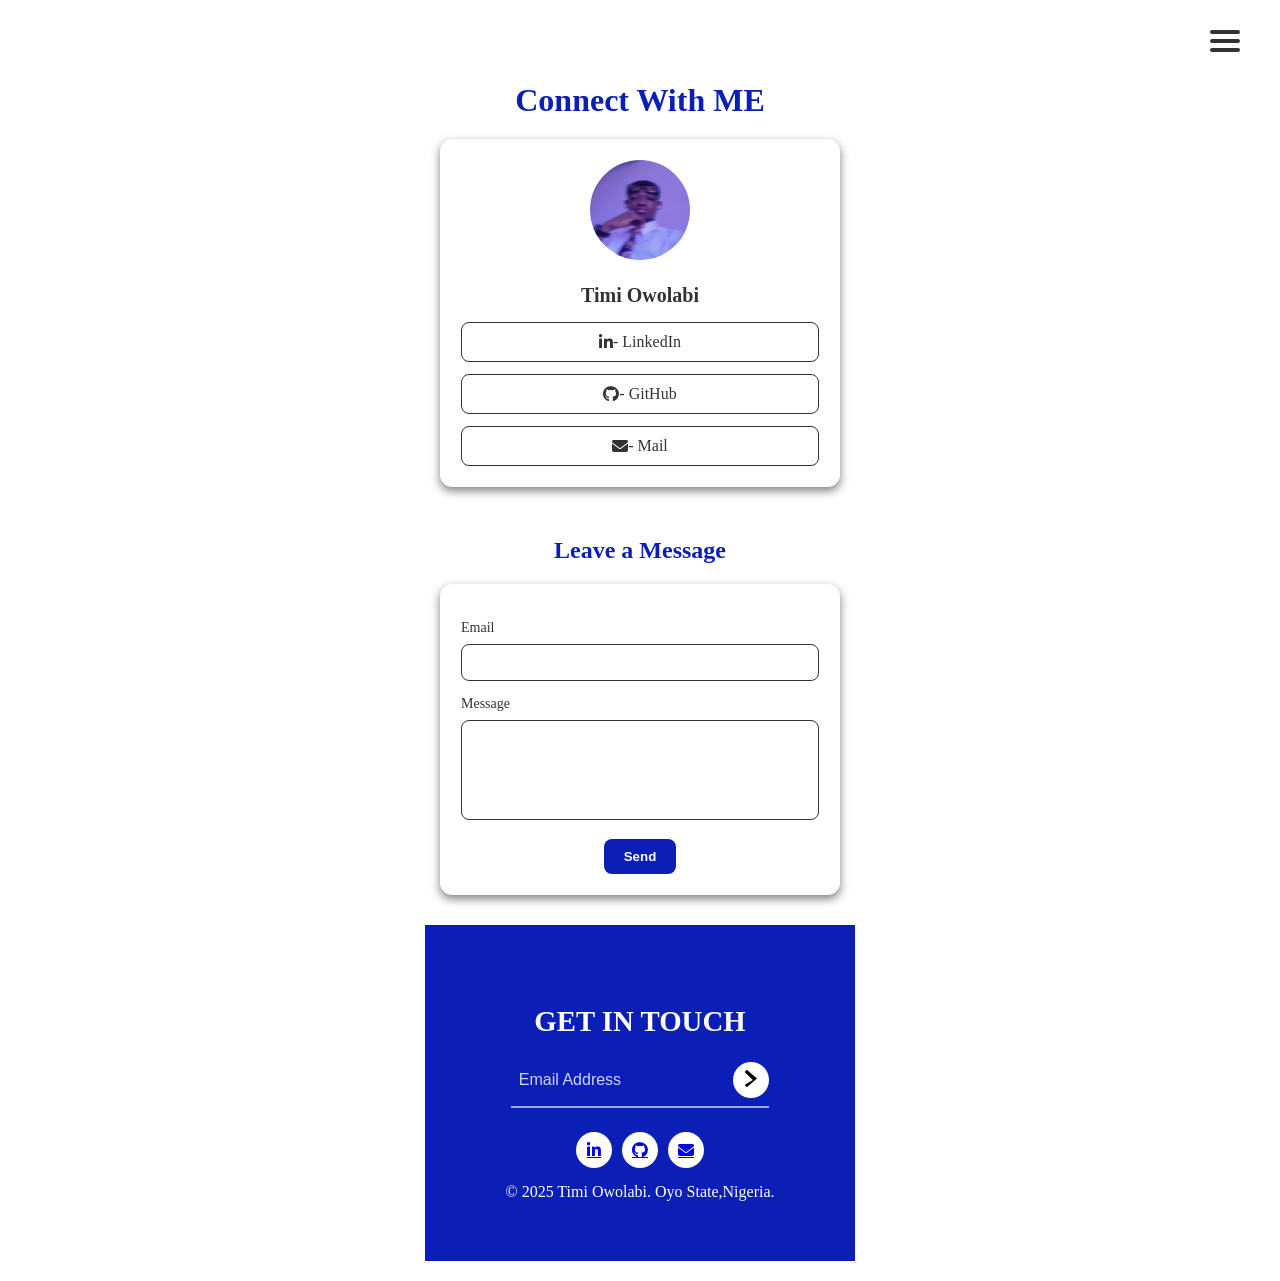
==== Contact.html @ 9ae62fbc "Add files via upload" ====
<!DOCTYPE html>
<html lang="en">
<head>
  <meta charset="UTF-8">
  <meta name="viewport" content="width=device-width, initial-scale=1.0">
  <link rel="stylesheet" href="https://cdnjs.cloudflare.com/ajax/libs/font-awesome/6.4.0/css/all.min.css">
  <link rel="icon" href="icon1.png">
  <title>Contact Me</title>
  <style>
    * {
      margin: 0;
      padding: 0;
      box-sizing: border-box;
    }

    body {
      font-family: 'Trebuchet MS';
      background-color: #fff;
      color: #0b1fb6;
      display: flex;
      flex-direction: column;
      align-items: center;
      justify-content: flex-start;
      min-height: 100vh;
      padding: 20px;
      opacity: 0;
      transform: translateY(100px);
      transition: all 0.8s ease;
      overflow-x: hidden;
    }

    body.loaded {
      opacity: 1;
      transform: translateY(0);
    }

    header {
      width: 100%;
      display: flex;
      justify-content: flex-end; /* hamburger pushed right */
      align-items: center;
      padding: 10px 20px;
      position: relative;
      z-index: 1001;
    }

    .menu {
      width: 30px;
      height: 22px;
      display: flex;
      flex-direction: column;
      justify-content: space-between;
      cursor: pointer;
      z-index: 1002;
    }

    .bar {
      height: 4px;
      width: 100%;
      background: #333;
      border-radius: 4px;
      transition: all 0.4s ease;
    }

    .menu.active .bar:nth-child(1) {
      transform: rotate(45deg) translate(5px, 5px);
    }

    .menu.active .bar:nth-child(2) {
      opacity: 0;
    }

    .menu.active .bar:nth-child(3) {
      transform: rotate(-45deg) translate(6px, -6px);
    }

    .nav-panel {
      position: absolute;
      top: 60px;
      right: 20px;
      background: #555;
      border-radius: 10px;
      display: flex;
      flex-direction: column;
      gap: 6px;
      padding: 10px 15px;
      width: auto;
      opacity: 0;
      transform: translateY(-20px);
      pointer-events: none;
      transition: all 0.3s ease;
    }

    .nav-panel a {
      color: #fff;
      font-size: 14px;
      text-decoration: none;
      text-align: left;
      padding: 6px 0;
      transition: 0.3s;
    }

    .nav-panel a:hover {
      color: #ddd;
    }

    .nav-panel.active {
      opacity: 1;
      transform: translateY(0);
      pointer-events: auto;
    }

    h1, h2 {
      text-align: center;
      margin: 20px 0;
      color: #0b1fb6;
    }

    .card {
      background: #fff;
      border: 1px solid #fff;
      border-radius: 12px;
      padding: 20px;
      text-align: center;
      width: 100%;
      max-width: 400px;
      margin-bottom: 30px;
      box-shadow: 0px 4px 10px rgba(0,0,0,0.5);
    }

    .card img {
      width: 100px;
      height: 100px;
      border-radius: 50%;
      margin-bottom: 10px;
    }

    .card h3 {
      margin: 10px 0;
      font-size: 20px;
      color: #333;
    }

    .social-links {
      margin-top: 15px;
      display: flex;
      flex-direction: column;
      gap: 12px;
    }

    .social-links a {
      display: flex;
      align-items: center;
      justify-content: center;
      text-decoration: none;
      color: #333;
      padding: 10px;
      border: 1px solid #333;
      border-radius: 8px;
      transition: 0.3s;
    }

    .social-links a:hover {
      background: #333;
      color: #fff;
    }

    .form-box {
      background: #fff;
      border: 1px solid #fff;
      border-radius: 12px;
      padding: 20px;
      width: 100%;
      max-width: 400px;
      text-align: center;
      box-shadow: 0px 4px 10px rgba(0,0,0,0.5);
      margin-bottom: 30px;
    }

    .form-box label {
      display: block;
      margin-bottom: 8px;
      text-align: left;
      font-size: 14px;
      color: #333;
    }

    .form-box input,
    .form-box textarea {
      width: 100%;
      padding: 10px;
      border: 1px solid #333;
      border-radius: 8px;
      margin-bottom: 15px;
      background: #fff;
      color: #333;
    }

    .form-box textarea {
      resize: none;
      height: 100px;
    }

    .form-box button {
      padding: 10px 20px;
      border: none;
      border-radius: 8px;
      background: #0b1fb6;
      color: #fff;
      font-weight: bold;
      cursor: pointer;
      transition: 0.3s;
    }

    .form-box button:hover {
      background: #06208d;
    }

    @media (max-width: 480px) {
      h1, h2 {
        font-size: 20px;
      }

      .card, .form-box {
        padding: 35px;
      }

      .card img {
        width: 80px;
        height: 80px;
      }

      .form-box input,
      .form-box textarea {
        font-size: 14px;
      }
    }
  
    footer {
      background: #0b1fb6;
      color: #fff;
      padding: 60px 80px;
      text-align: center;
    }

    footer h1 {
      font-size: 1.8rem;
      margin-bottom: 15px;
      color: white;
    }

    .subscribe {
      margin: 1.5rem auto;
      width: min(400px, 96%);
      display: flex;
      align-items: center;
      gap: .5rem;
      border-bottom: 2px solid rgba(255,255,255,.6);
      padding-bottom: .5rem;
    }
    .subscribe input {
      flex: 1;
      background: transparent;
      border: none;
      color: #fff;
      font-size: 1rem;
      padding: .4rem 0;
      outline: none;
    }
    .subscribe input::placeholder {
      color: rgba(255,255,255,.8);
    }
    .send {
      flex: none;
      width: 36px;
      height: 36px;
      border: none;
      border-radius: 50%;
      background: #fff;
      color: #0b1fb6;
      display: grid;
      place-items: center;
      cursor: pointer;
      transition: transform .2s ease;
    }
    .send:hover { transform: scale(1.1); }

    .socials {
      list-style: none;
      display: flex;
      justify-content: center;
      gap: 10px;
      padding: 0;
      margin: 15px 0;
    }
    .socials a {
      width: 36px;
      height: 36px;
      display: grid;
      place-items: center;
      border-radius: 50%;
      background: #fff;
      transition: transform .15s ease;
    }
  </style>
</head>
<body>

  <header>
    <div class="menu" id="menuBtn">
      <div class="bar"></div>
      <div class="bar"></div>
      <div class="bar"></div>
    </div>
    <div class="nav-panel" id="navPanel">
      <a href="home.html">Home</a>
      <a href="Resume.html">Resume</a>
      <a href="Projects.html">Projects</a>
      <a href="Contact.html">Contact</a>
    </div>
  </header>

  <h1>Connect With ME</h1>
  <div class="card">
    <img src="Pimage3.jpg" alt="Profile">
    <h3>Timi Owolabi</h3>
    <div class="social-links">
      <a href="https://linkedin.com" target="_blank"><i class="fab fa-linkedin-in"></i> - LinkedIn</a>
      <a href="https://github.com" target="_blank"><i class="fab fa-github"></i> - GitHub</a>
      <a href="mailto:example@email.com"><i class="fas fa-envelope"></i> - Mail</a>
    </div>
  </div>

  <h2>Leave a Message</h2>
  <div class="form-box">
    <p style="margin-bottom:15px;"></p>
    <form id="contactForm">
      <label for="email">Email</label>
      <input type="email" id="email" required>
      
      <label for="message">Message</label>
      <textarea id="message" required></textarea>
      
      <button type="submit">Send</button>
    </form>
  </div>

  <footer>
    <h1>GET IN TOUCH</h1>

    <form class="subscribe" action="#" method="post" novalidate>
      <label for="email" class="visually-hidden"></label>
      <input id="email" name="email" type="email" placeholder="Email Address" required>
      <button class="send" type="submit" aria-label="Submit email">
        <svg viewBox="0 0 24 24" aria-hidden="true"><path d="M13.172 12 7.757 6.586l1.414-1.414L16 11l-6.829 5.828-1.414-1.414L13.172 12z"/></svg>
      </button>
    </form>

    <ul class="socials" aria-label="Social links">
      <a href="https://www.linkedin.com/in/emmanuel-timileyin-owolabi-ba5b5137a?utm_source=share&utm_campaign=share_via&utm_content=profile&utm_medium=android_app"><i class="fab fa-linkedin-in"></i></a>
      <a href="https://github.com/timi-xx"><i class="fab fa-github"></i></a>
      <a href="mailto:owolabiemma15@gmail.com" target="_blank" title="Email"><i class="fas fa-envelope"></i></a>
   </ul>

    <p class="copy">© 2025 Timi Owolabi. Oyo State,Nigeria.</p>
  </footer>

  <script>
    window.addEventListener("load", () => {
      document.body.classList.add("loaded");
    });

    const menuBtn = document.getElementById("menuBtn");
    const navPanel = document.getElementById("navPanel");

    menuBtn.addEventListener("click", () => {
      menuBtn.classList.toggle("active");
      navPanel.classList.toggle("active");
    });

    document.querySelectorAll(".nav-panel a").forEach(link => {
      link.addEventListener("click", () => {
        menuBtn.classList.remove("active");
        navPanel.classList.remove("active");
      });
    });

    document.getElementById("contactForm").addEventListener("submit", function(event){
      event.preventDefault();
      const email = document.getElementById("email").value;
      const message = document.getElementById("message").value;

      if(email && message){
        alert("Message sent successfully!");
        this.reset();
      } else {
        alert("Please fill all fields.");
      }
    });
  </script>

</body>
</html>
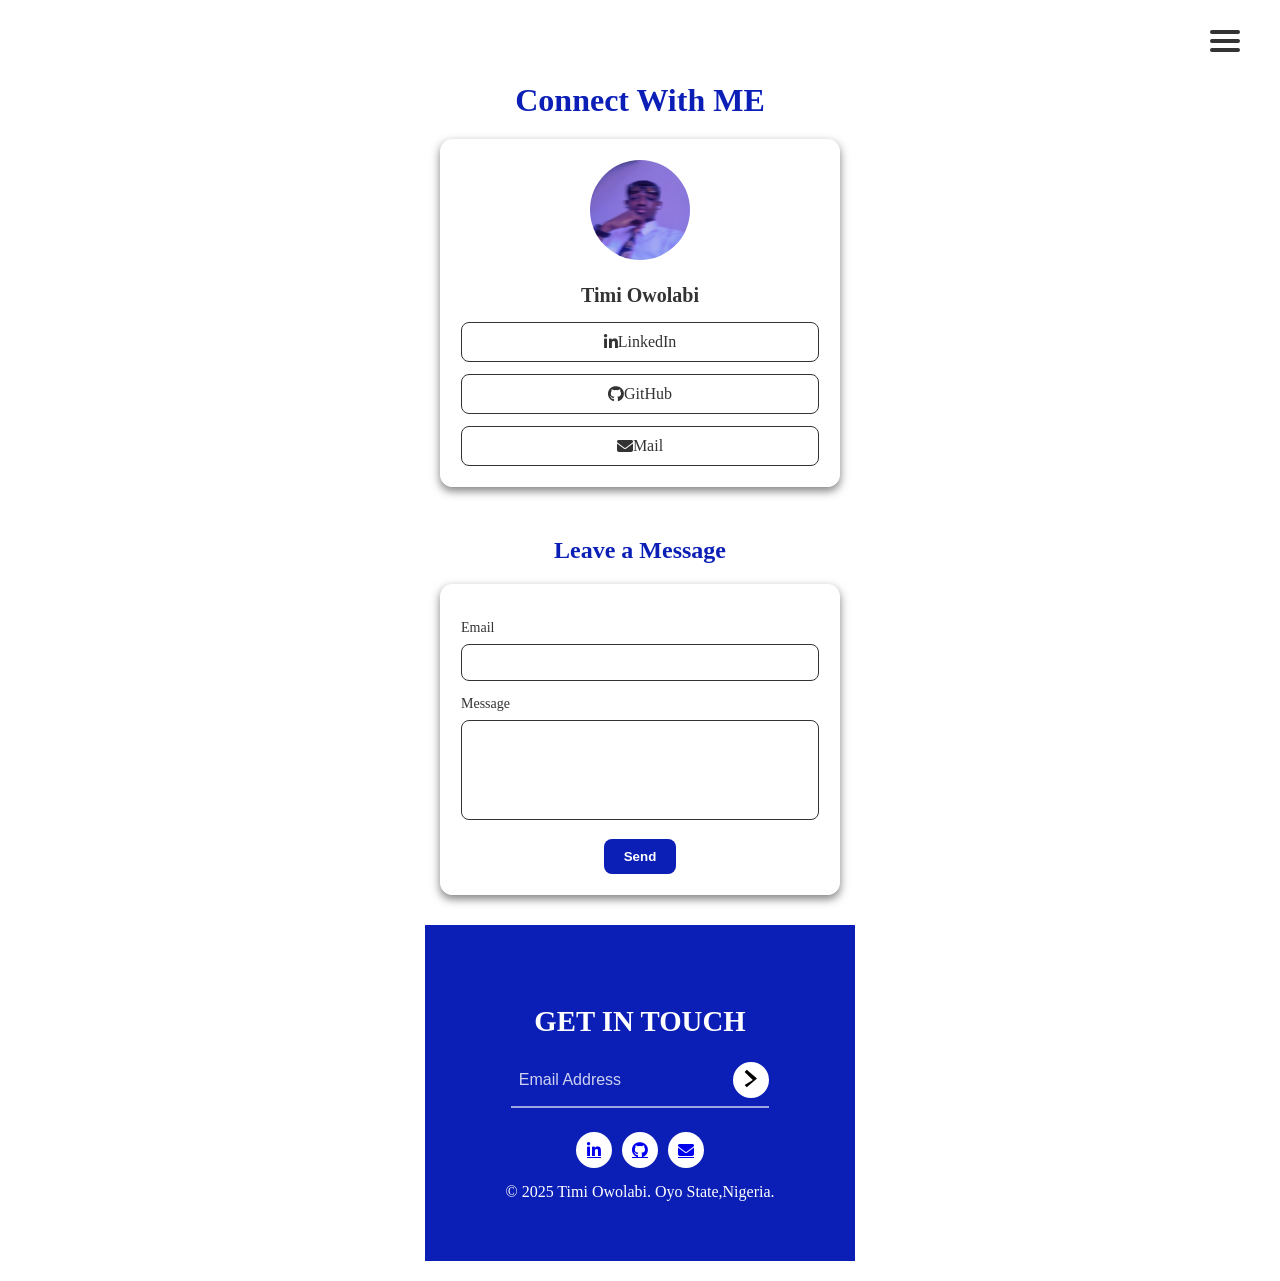
==== commit 970b81d3: "Update Contact.html" ====
--- a/Contact.html
+++ b/Contact.html
@@ -325,9 +325,9 @@
     <img src="Pimage3.jpg" alt="Profile">
     <h3>Timi Owolabi</h3>
     <div class="social-links">
-      <a href="https://linkedin.com" target="_blank"><i class="fab fa-linkedin-in"></i> - LinkedIn</a>
-      <a href="https://github.com" target="_blank"><i class="fab fa-github"></i> - GitHub</a>
-      <a href="mailto:example@email.com"><i class="fas fa-envelope"></i> - Mail</a>
+      <a href="https://linkedin.com" target="_blank"><i class="fab fa-linkedin-in"></i>  LinkedIn</a>
+      <a href="https://github.com" target="_blank"><i class="fab fa-github"></i>  GitHub</a>
+      <a href="mailto:example@email.com"><i class="fas fa-envelope"></i>  Mail</a>
     </div>
   </div>
 
@@ -400,4 +400,4 @@
   </script>
 
 </body>
-</html>+</html>
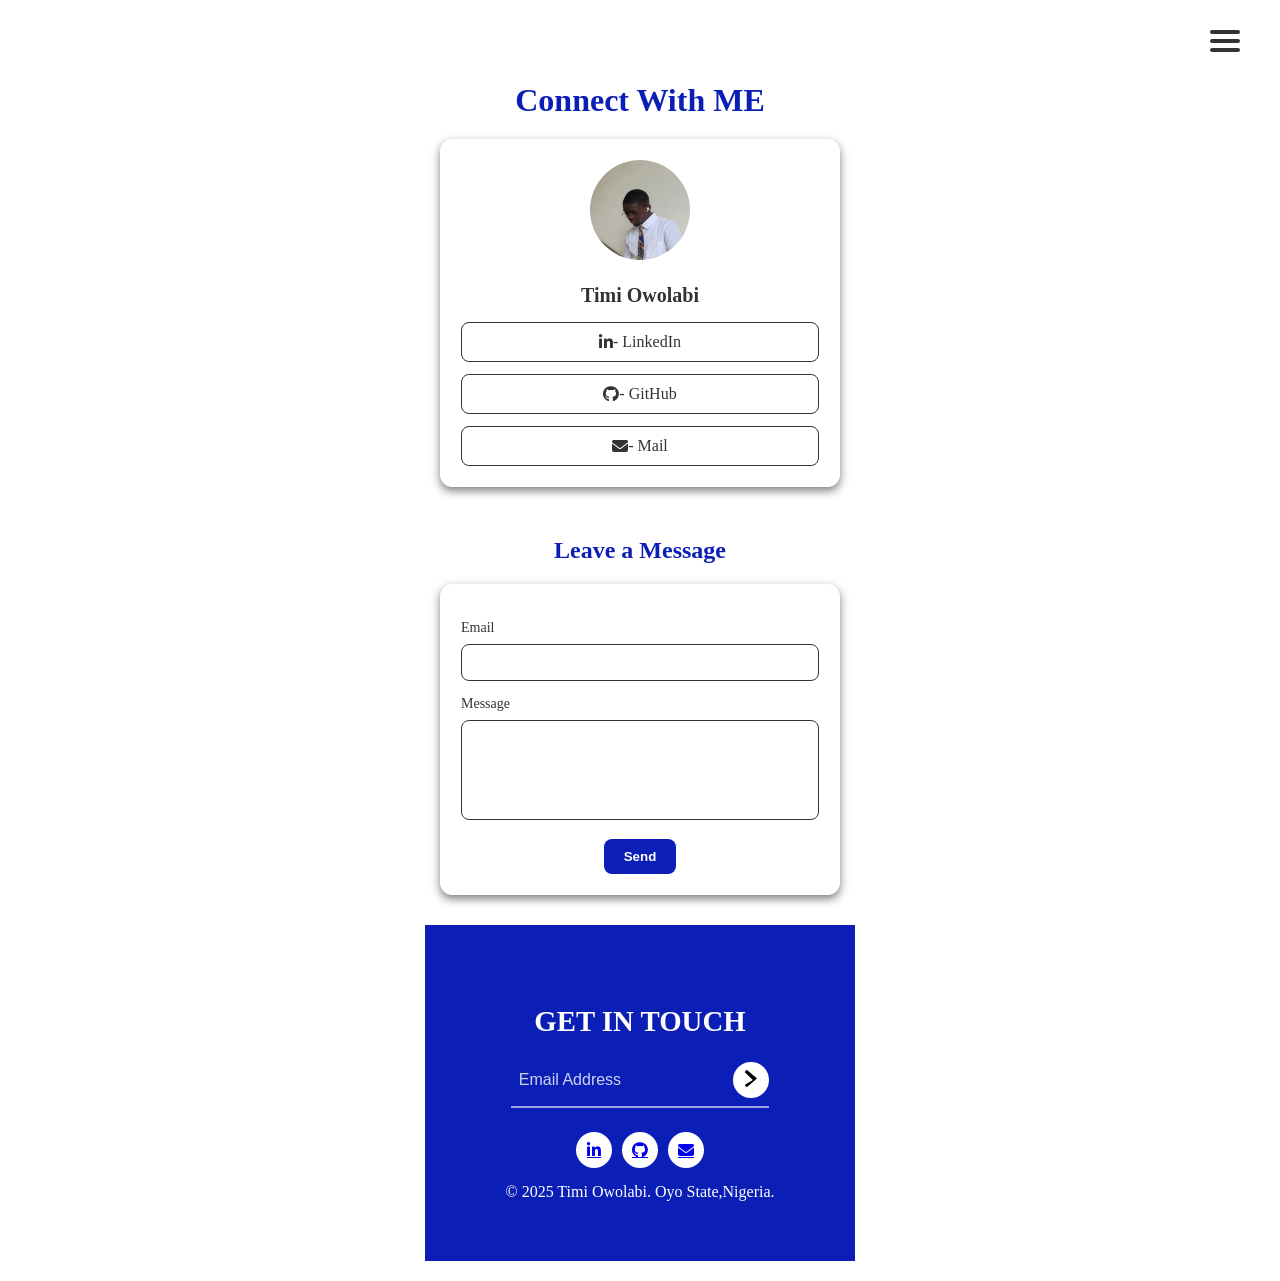
==== commit 0f408c59: "Add files via upload" ====
--- a/Contact.html
+++ b/Contact.html
@@ -4,7 +4,7 @@
   <meta charset="UTF-8">
   <meta name="viewport" content="width=device-width, initial-scale=1.0">
   <link rel="stylesheet" href="https://cdnjs.cloudflare.com/ajax/libs/font-awesome/6.4.0/css/all.min.css">
-  <link rel="icon" href="icon1.png">
+  <link rel="icon" href="Pimage3.jpg">
   <title>Contact Me</title>
   <style>
     * {
@@ -325,9 +325,9 @@
     <img src="Pimage3.jpg" alt="Profile">
     <h3>Timi Owolabi</h3>
     <div class="social-links">
-      <a href="https://linkedin.com" target="_blank"><i class="fab fa-linkedin-in"></i>  LinkedIn</a>
-      <a href="https://github.com" target="_blank"><i class="fab fa-github"></i>  GitHub</a>
-      <a href="mailto:example@email.com"><i class="fas fa-envelope"></i>  Mail</a>
+      <a href="https://linkedin.com" target="_blank"><i class="fab fa-linkedin-in"></i> - LinkedIn</a>
+      <a href="https://github.com" target="_blank"><i class="fab fa-github"></i> - GitHub</a>
+      <a href="mailto:example@email.com"><i class="fas fa-envelope"></i> - Mail</a>
     </div>
   </div>
 
@@ -400,4 +400,4 @@
   </script>
 
 </body>
-</html>
+</html>
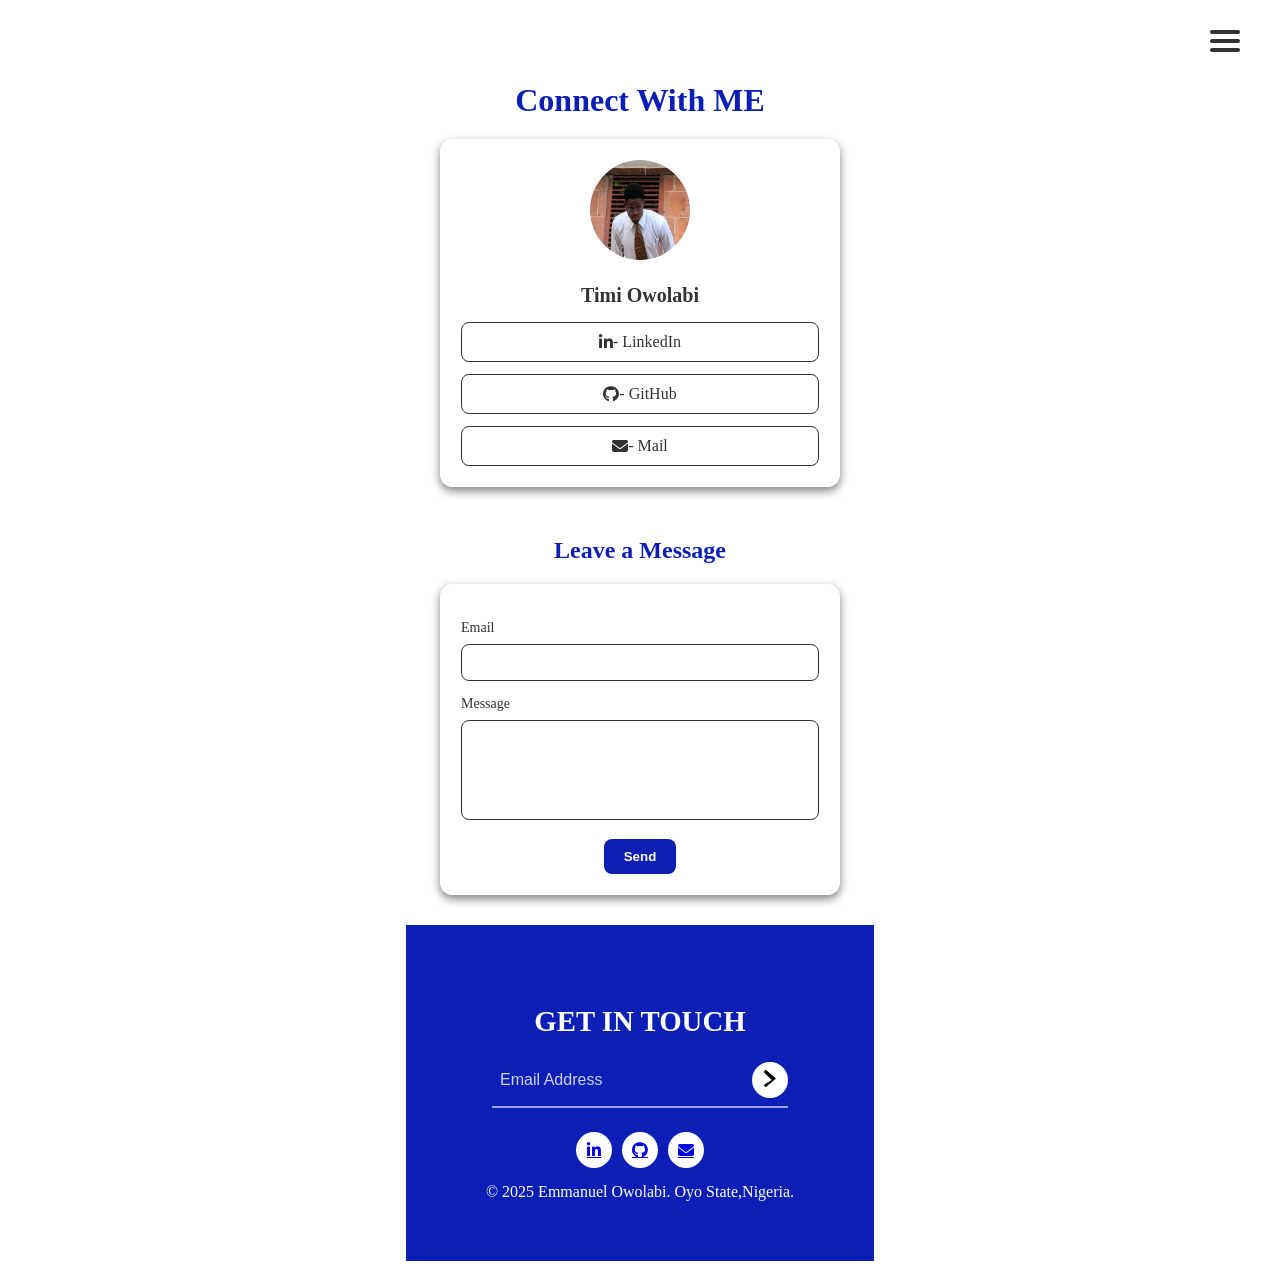
==== commit c6b14bf2: "Add files via upload" ====
--- a/Contact.html
+++ b/Contact.html
@@ -362,7 +362,7 @@
       <a href="mailto:owolabiemma15@gmail.com" target="_blank" title="Email"><i class="fas fa-envelope"></i></a>
    </ul>
 
-    <p class="copy">© 2025 Timi Owolabi. Oyo State,Nigeria.</p>
+    <p class="copy">© 2025 Emmanuel Owolabi. Oyo State,Nigeria.</p>
   </footer>
 
   <script>
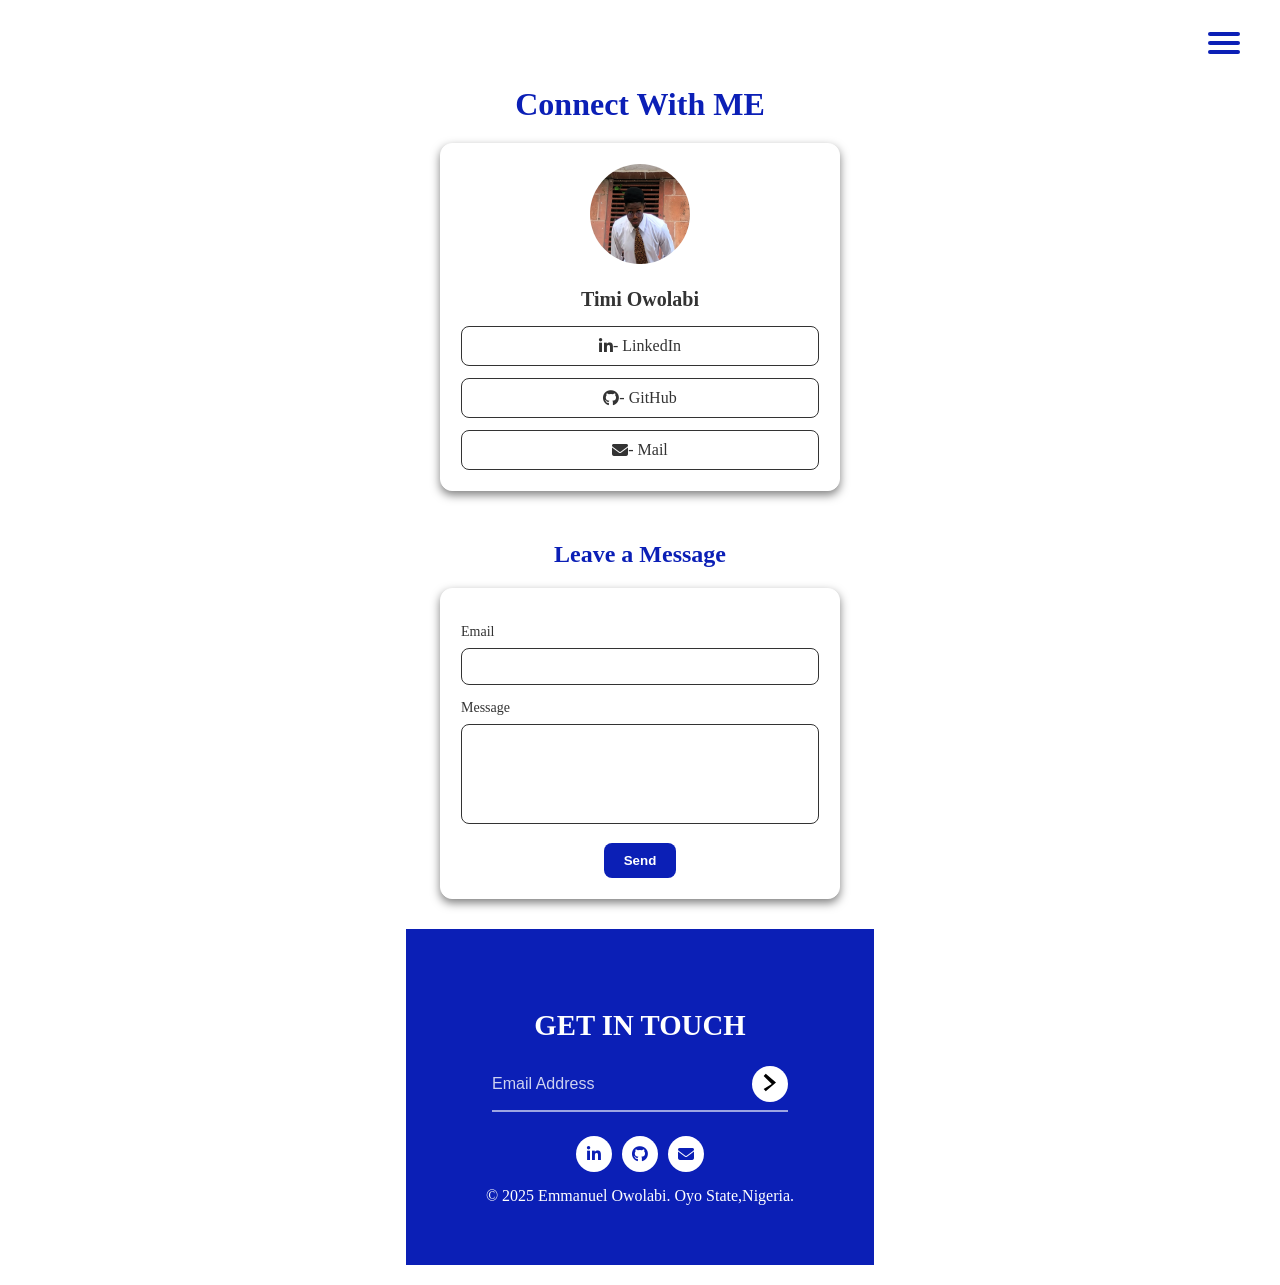
==== commit ea4a2b71: "Add files via upload" ====
--- a/Contact.html
+++ b/Contact.html
@@ -45,33 +45,45 @@
     }
 
     .menu {
-      width: 30px;
-      height: 22px;
-      display: flex;
-      flex-direction: column;
-      justify-content: space-between;
+      position: relative;
+      width: 32px;
+      height: 26px;
+      display: flex;
+      align-items: center;
+      justify-content: center;
       cursor: pointer;
       z-index: 1002;
+      background: transparent;
+      border: none;
     }
 
     .bar {
+      position: absolute;
+      left: 0;
+      width: 100%;
       height: 4px;
-      width: 100%;
-      background: #333;
-      border-radius: 4px;
-      transition: all 0.4s ease;
-    }
+      background: #0b1fb6;
+      border-radius: 999px;
+      transition: all 0.35s ease;
+    }
+
+    .bar:nth-child(1) { top: 2px; }
+    .bar:nth-child(2) { top: 11px; }
+    .bar:nth-child(3) { top: 20px; }
 
     .menu.active .bar:nth-child(1) {
-      transform: rotate(45deg) translate(5px, 5px);
+      top: 11px;
+      transform: rotate(45deg);
     }
 
     .menu.active .bar:nth-child(2) {
       opacity: 0;
+      transform: scaleX(0);
     }
 
     .menu.active .bar:nth-child(3) {
-      transform: rotate(-45deg) translate(6px, -6px);
+      top: 11px;
+      transform: rotate(-45deg);
     }
 
     .nav-panel {
@@ -293,6 +305,9 @@
       padding: 0;
       margin: 15px 0;
     }
+    .socials li {
+      list-style: none;
+    }
     .socials a {
       width: 36px;
       height: 36px;
@@ -301,6 +316,19 @@
       border-radius: 50%;
       background: #fff;
       transition: transform .15s ease;
+      color: #0b1fb6;
+      text-decoration: none;
+    }
+    .visually-hidden {
+      position: absolute;
+      width: 1px;
+      height: 1px;
+      padding: 0;
+      margin: -1px;
+      overflow: hidden;
+      clip: rect(0, 0, 0, 0);
+      white-space: nowrap;
+      border: 0;
     }
   </style>
 </head>
@@ -335,11 +363,11 @@
   <div class="form-box">
     <p style="margin-bottom:15px;"></p>
     <form id="contactForm">
-      <label for="email">Email</label>
-      <input type="email" id="email" required>
+      <label for="contact-email">Email</label>
+      <input type="email" id="contact-email" name="contact-email" required>
       
-      <label for="message">Message</label>
-      <textarea id="message" required></textarea>
+      <label for="contact-message">Message</label>
+      <textarea id="contact-message" name="contact-message" required></textarea>
       
       <button type="submit">Send</button>
     </form>
@@ -349,18 +377,18 @@
     <h1>GET IN TOUCH</h1>
 
     <form class="subscribe" action="#" method="post" novalidate>
-      <label for="email" class="visually-hidden"></label>
-      <input id="email" name="email" type="email" placeholder="Email Address" required>
+      <label for="subscribe-email" class="visually-hidden">Email Address</label>
+      <input id="subscribe-email" name="email" type="email" placeholder="Email Address" required>
       <button class="send" type="submit" aria-label="Submit email">
         <svg viewBox="0 0 24 24" aria-hidden="true"><path d="M13.172 12 7.757 6.586l1.414-1.414L16 11l-6.829 5.828-1.414-1.414L13.172 12z"/></svg>
       </button>
     </form>
 
     <ul class="socials" aria-label="Social links">
-      <a href="https://www.linkedin.com/in/emmanuel-timileyin-owolabi-ba5b5137a?utm_source=share&utm_campaign=share_via&utm_content=profile&utm_medium=android_app"><i class="fab fa-linkedin-in"></i></a>
-      <a href="https://github.com/timi-xx"><i class="fab fa-github"></i></a>
-      <a href="mailto:owolabiemma15@gmail.com" target="_blank" title="Email"><i class="fas fa-envelope"></i></a>
-   </ul>
+      <li><a href="https://www.linkedin.com/in/emmanuel-timileyin-owolabi-ba5b5137a?utm_source=share&utm_campaign=share_via&utm_content=profile&utm_medium=android_app" aria-label="LinkedIn"><i class="fab fa-linkedin-in"></i></a></li>
+      <li><a href="https://github.com/timi-xx" aria-label="GitHub"><i class="fab fa-github"></i></a></li>
+      <li><a href="mailto:owolabiemma15@gmail.com" target="_blank" title="Email" aria-label="Email"><i class="fas fa-envelope"></i></a></li>
+    </ul>
 
     <p class="copy">© 2025 Emmanuel Owolabi. Oyo State,Nigeria.</p>
   </footer>
@@ -373,24 +401,26 @@
     const menuBtn = document.getElementById("menuBtn");
     const navPanel = document.getElementById("navPanel");
 
-    menuBtn.addEventListener("click", () => {
-      menuBtn.classList.toggle("active");
-      navPanel.classList.toggle("active");
-    });
-
-    document.querySelectorAll(".nav-panel a").forEach(link => {
-      link.addEventListener("click", () => {
-        menuBtn.classList.remove("active");
-        navPanel.classList.remove("active");
+    if (menuBtn && navPanel) {
+      menuBtn.addEventListener("click", () => {
+        const isOpen = menuBtn.classList.toggle("active");
+        navPanel.classList.toggle("active", isOpen);
       });
-    });
+
+      document.querySelectorAll(".nav-panel a").forEach(link => {
+        link.addEventListener("click", () => {
+          menuBtn.classList.remove("active");
+          navPanel.classList.remove("active");
+        });
+      });
+    }
 
     document.getElementById("contactForm").addEventListener("submit", function(event){
       event.preventDefault();
-      const email = document.getElementById("email").value;
-      const message = document.getElementById("message").value;
-
-      if(email && message){
+      const email = document.getElementById("contact-email").value.trim();
+      const message = document.getElementById("contact-message").value.trim();
+
+      if (email && message) {
         alert("Message sent successfully!");
         this.reset();
       } else {
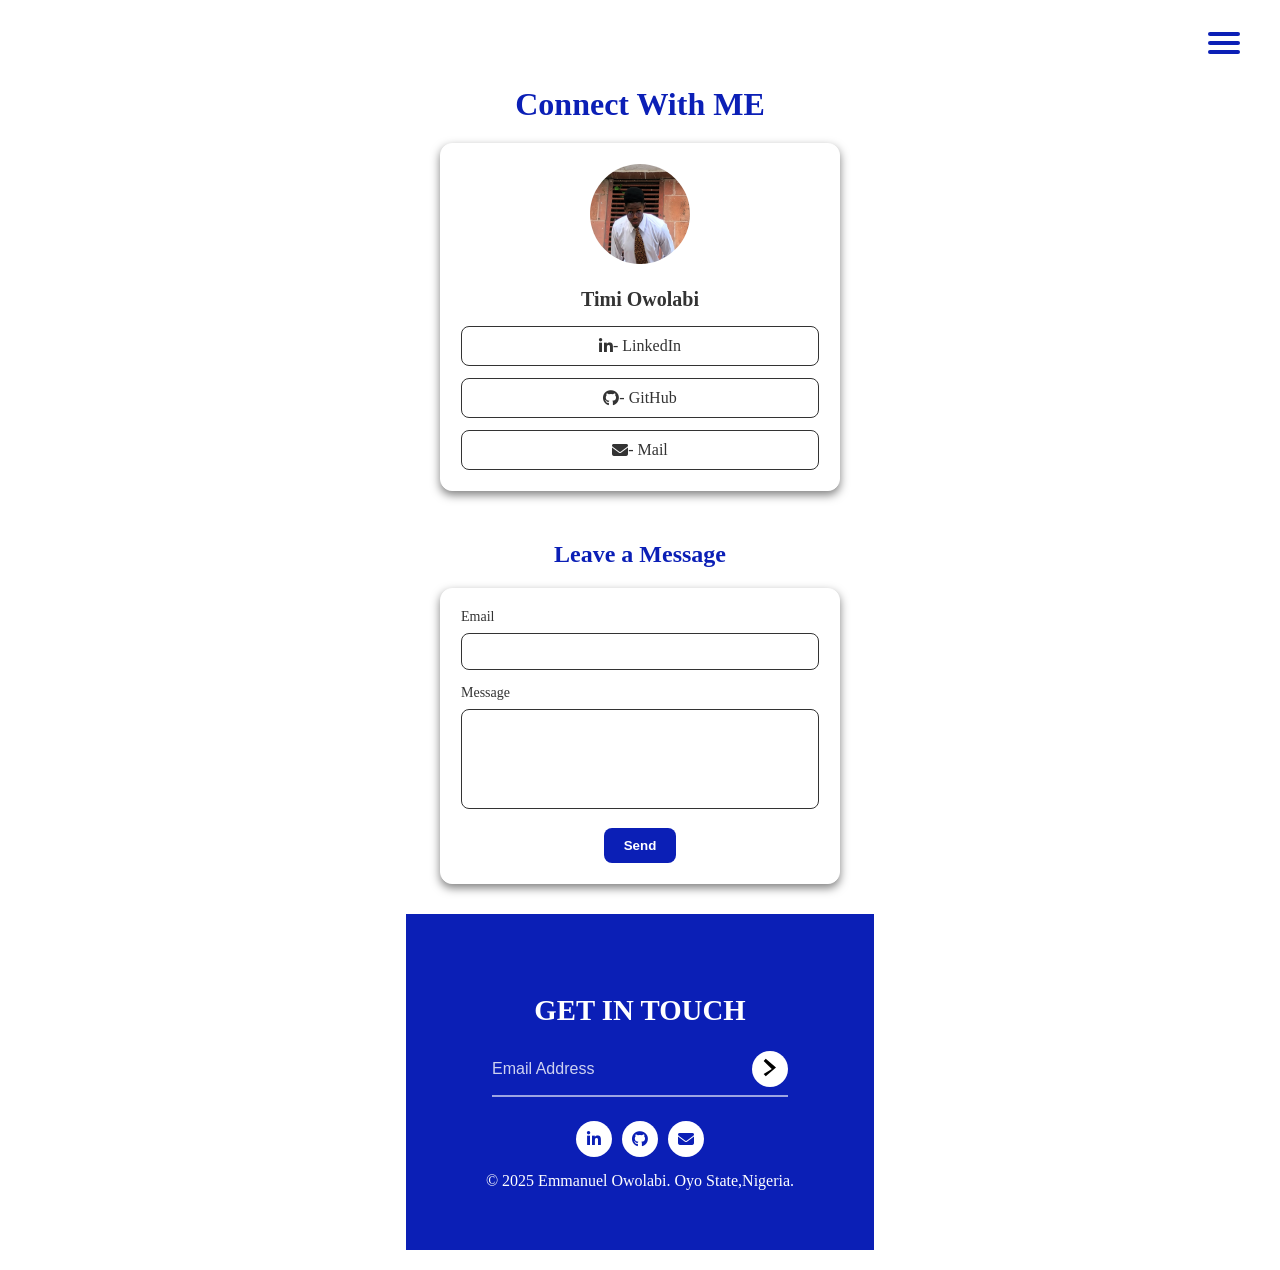
==== commit f7f20eac: "Add files via upload" ====
--- a/Contact.html
+++ b/Contact.html
@@ -189,6 +189,10 @@
       margin-bottom: 30px;
     }
 
+    .form-box form {
+      margin-top: 0;
+    }
+
     .form-box label {
       display: block;
       margin-bottom: 8px;
@@ -353,15 +357,14 @@
     <img src="Pimage3.jpg" alt="Profile">
     <h3>Timi Owolabi</h3>
     <div class="social-links">
-      <a href="https://linkedin.com" target="_blank"><i class="fab fa-linkedin-in"></i> - LinkedIn</a>
-      <a href="https://github.com" target="_blank"><i class="fab fa-github"></i> - GitHub</a>
+      <a href="https://linkedin.com" target="_blank" rel="noopener noreferrer"><i class="fab fa-linkedin-in"></i> - LinkedIn</a>
+      <a href="https://github.com" target="_blank" rel="noopener noreferrer"><i class="fab fa-github"></i> - GitHub</a>
       <a href="mailto:example@email.com"><i class="fas fa-envelope"></i> - Mail</a>
     </div>
   </div>
 
   <h2>Leave a Message</h2>
   <div class="form-box">
-    <p style="margin-bottom:15px;"></p>
     <form id="contactForm">
       <label for="contact-email">Email</label>
       <input type="email" id="contact-email" name="contact-email" required>
